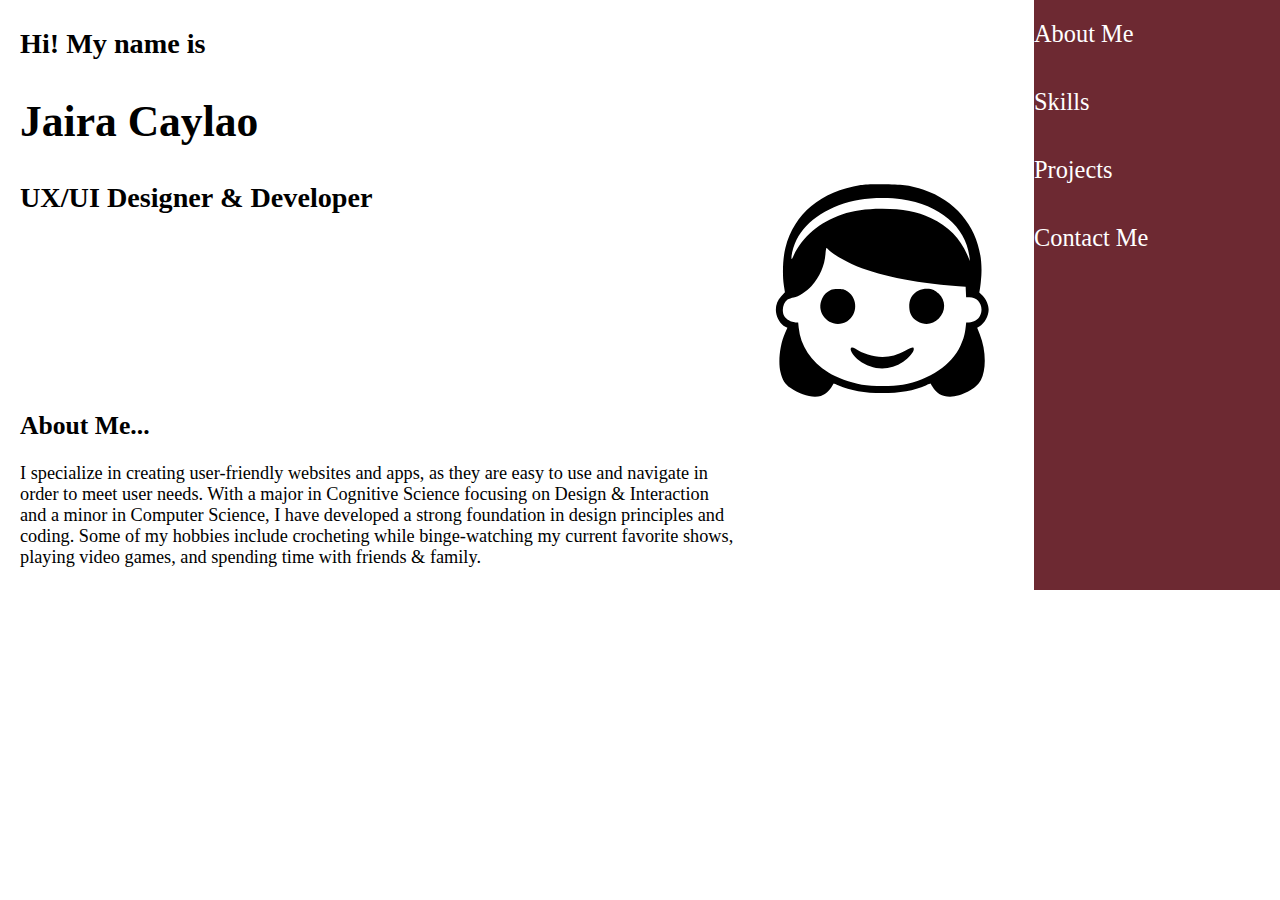
==== index.html @ 8586f5ea "cloned css-online-portfolio" ====
<!DOCTYPE html>
<html lang="en">

<head>
    <meta charset="UTF-8">
    <meta name="description" content="Online Portfolio with HTML ONLY">
    <meta name="keywords" content="HTML">
    <meta name="author" content="Jaira">
    <meta name="viewport" content="width=device-width, initial-scale=1.0">
    <link href="styles/main.css" rel="stylesheet">
    <title>About me page</title>
    <style>
        .container {
            display: grid;
            grid-template-columns: repeat(5, 1fr);
            grid-template-rows: 250px 100px 220px;
            gap: 10px;
            grid-template-areas:
            "   aboutMe   aboutMe  . picture     nav"
            "   .      .        .     picture   nav"
            "hgroup hgroup hgroup picture nav"
        }
        /* Mobile */
        @media (max-width: 768px) {
            .container {
                grid-template-columns: 1fr;
                grid-template-rows: 1fr;
                grid-template-areas:
                "nav"
                "aboutMe"
                "picture"
                "hgroup";
            }
        }
        /* Tablet & Restrictive Laptop Screens */
        @media (min-width: 769px) and (max-width: 1200px) {
            .container {
                grid-template-columns: 2fr 1fr;
                grid-template-areas:
            "aboutMe aboutMe nav"
            "picture picture nav"
            "hgroup hgroup nav";
            }
        }
        .aboutMe {
            grid-area: aboutMe;
            padding: 0 20px;
        }
        .aboutMe h2{
            font-size: calc(2.7dvw + 1dvh);
        }
        .aboutMe h3{
            font-size: calc(1.5dvw + 1dvh);
        }
        picture {
            grid-area: picture;
            align-content: center;
            width: 20vw;
            height: auto;
            display: block;
            margin: 0 auto;
        }
        #self-portrait {
            width: 18dvw;
            height: auto;
            display: block;
            transition: transform 0.6s ease-in-out;
        }
        #self-portrait:hover {
            transform: rotate(360deg);
        }
        hgroup {
            grid-area: hgroup;
            padding: 20px;
        }
        hgroup h2{
            font-size: calc(1.3dvw + 1dvh);
        }
        hgroup p {
            font-size: calc(0.9dvw + 0.75dvh);
        }
    </style>
</head>

<body>
    <main class="container">
        <section class="aboutMe">
            <h3>Hi! My name is</h3>
            <h2>Jaira Caylao</h2>
            <h3>UX/UI Designer & Developer</h3>
        </section>

        <nav id = "nav-sidebar">
            <ul>
                <li><a href="index.html">About Me</a></li>
                <li><a href="skills.html">Skills</a></li>
                <li><a href="projects.html">Projects</a></li>
                <li><a href="contact.html">Contact Me</a></li>
            </ul>
        </nav>

        <hgroup>
            <h2>About Me...</h2>
            <p>I specialize in creating user-friendly websites and apps, as they are easy to use and navigate in order
                to meet user needs. With a major in Cognitive Science focusing on Design & Interaction and a minor in
                Computer Science, I have developed a strong foundation in design principles and coding. Some of my
                hobbies include crocheting while binge-watching my current favorite shows, playing video games,
                and spending time with friends & family.
            </p>
        </hgroup>
        <picture>
            <source media="(max-width: 768px)" srcset="images/Self-portrait.webp" type="image/webp">
            <source media="(min-width: 1024px)" srcset="images/Self-portrait.svg" type="image/svg">
            <img id="self-portrait" src="images/Self-portrait.svg" alt="here is a cartoon image of myself" loading="lazy">
        </picture>
    </main>

    <!--Custom element script-->
    <script>
        //Define hello-world custom element
        class HelloWorldCustomElement extends HTMLElement {
            constructor() {
                super();
                console.log('Hello World!');
            }
        }
        //Register hello-world
        customElements.define('hello-world', HelloWorldCustomElement);
    </script>
    <hello-world></hello-world>     <!--prints Hello World! in console-->



</body>
---- styles/main.css ----
:root {
    --primary-bg: white;
    --text-color: black;
    --nav-bg: #6d2932;
    --nav-ul-li-a-text-color: white;
    --nav-ul-li-a-hover-bg-color: #97595e;
    --nav-ul-li-a-hover-text-color: white;
}

body {
    font-family: Comic Sans MS, Comic Sans, cursive;
    padding: 0;
    margin: 0;
}

/* Nav bar styling */
nav {
    grid-area: nav;
    background-color: #6d2932;
    margin: 0;
    padding: 0;
    height: 100%;
}
nav ul {
    list-style: none;
    margin: 0;
    padding: 0;
}
nav ul li a {
    display: block;
    width: 100%;
    padding: 20px 0 20px 0;
    text-decoration: none;
    color: white;
    font-size: calc(1.2dvw + 1dvh);
    background: transparent;
}
nav ul li a:hover {
    background: #97595e;
    color: #fff;
}
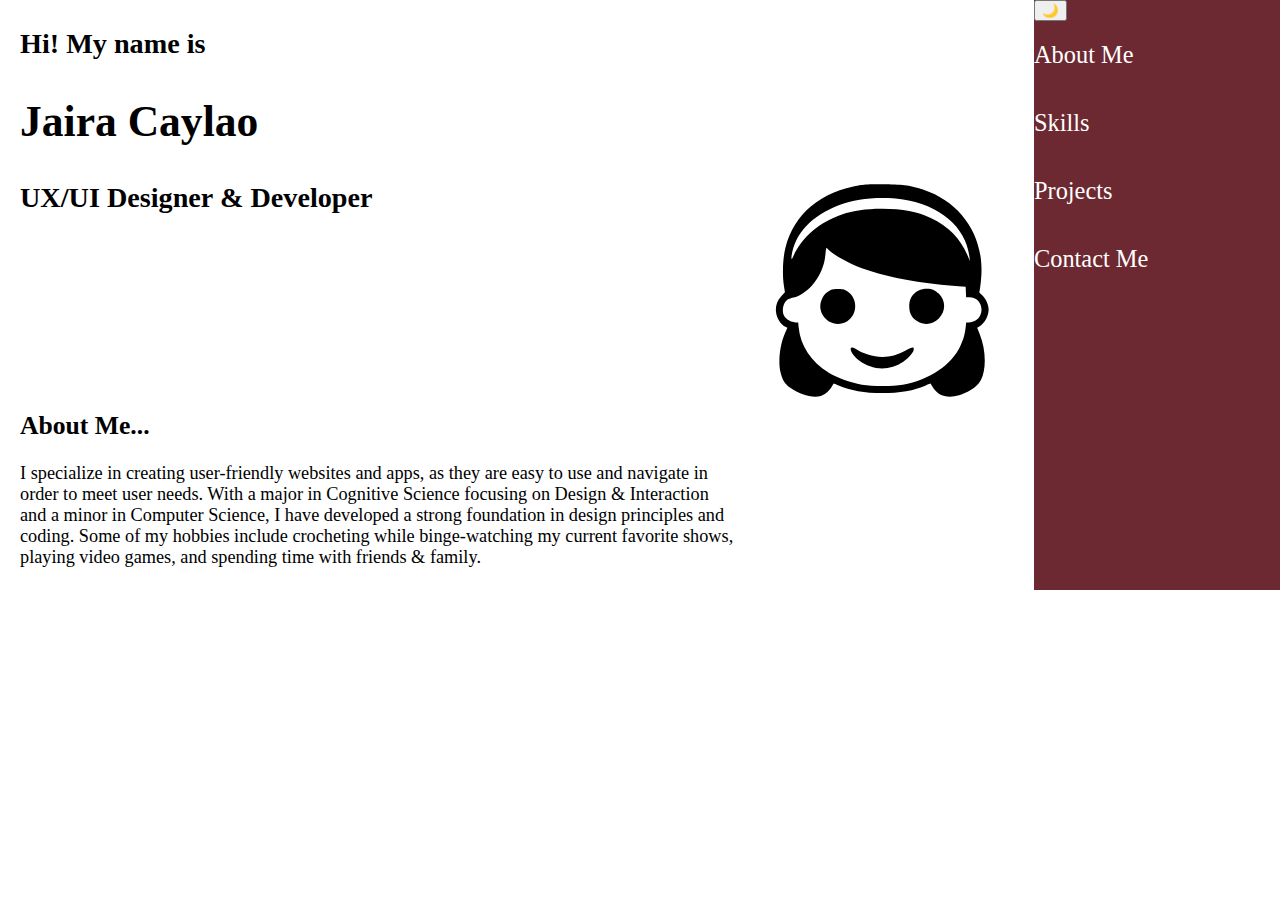
==== commit 14b7f03a: "added dark and light theme toggle" ====
--- a/index.html
+++ b/index.html
@@ -10,6 +10,21 @@
     <link href="styles/main.css" rel="stylesheet">
     <title>About me page</title>
     <style>
+        :root {
+            --background-color: white;
+            --text-color: black;
+            --image-filter: none; /* Default filter for light mode */
+        }
+        [data-theme="dark"] {
+            --background-color: black;
+            --text-color: white;
+            --image-filter: invert(1); /* Invert colors for dark mode */
+        }
+        body {
+            background-color: var(--background-color);
+            color: var(--text-color);
+            transition: background-color 0.3s, color 0.3s;
+        }
         .container {
             display: grid;
             grid-template-columns: repeat(5, 1fr);
@@ -65,6 +80,7 @@
             height: auto;
             display: block;
             transition: transform 0.6s ease-in-out;
+            filter: var(--image-filter);
         }
         #self-portrait:hover {
             transform: rotate(360deg);
@@ -79,6 +95,10 @@
         hgroup p {
             font-size: calc(0.9dvw + 0.75dvh);
         }
+        .dark-mode {
+            background-color: black;
+            color: white;
+        }
     </style>
 </head>
 
@@ -92,6 +112,7 @@
 
         <nav id = "nav-sidebar">
             <ul>
+                <button class="theme-switcher" id="theme-toggle" aria-label="Toggle Theme">🌙</button>
                 <li><a href="index.html">About Me</a></li>
                 <li><a href="skills.html">Skills</a></li>
                 <li><a href="projects.html">Projects</a></li>
@@ -126,9 +147,26 @@
         }
         //Register hello-world
         customElements.define('hello-world', HelloWorldCustomElement);
+
+        //Dark and Light mode theme toggle
+        const themeToggle = document.getElementById('theme-toggle');
+
+        function setTheme(theme) {
+            document.documentElement.setAttribute('data-theme', theme);
+            localStorage.setItem('theme', theme);
+            themeToggle.textContent = theme === 'dark' ? '☀️' : '🌙';
+        }
+
+        themeToggle.addEventListener('click', () => {
+            const currentTheme = localStorage.getItem('theme') || 'light';
+            const newTheme = currentTheme === 'light' ? 'dark' : 'light';
+            setTheme(newTheme);
+        });
+
+        document.addEventListener('DOMContentLoaded', () => {
+            const savedTheme = localStorage.getItem('theme') || 'light';
+            setTheme(savedTheme);
+        });
     </script>
     <hello-world></hello-world>     <!--prints Hello World! in console-->
-
-
-
 </body>--- a/styles/main.css
+++ b/styles/main.css
@@ -5,6 +5,8 @@
     --nav-ul-li-a-text-color: white;
     --nav-ul-li-a-hover-bg-color: #97595e;
     --nav-ul-li-a-hover-text-color: white;
+    --background-color: white;
+    --image-filter: none; /* Default filter for light mode */
 }
 
 body {
